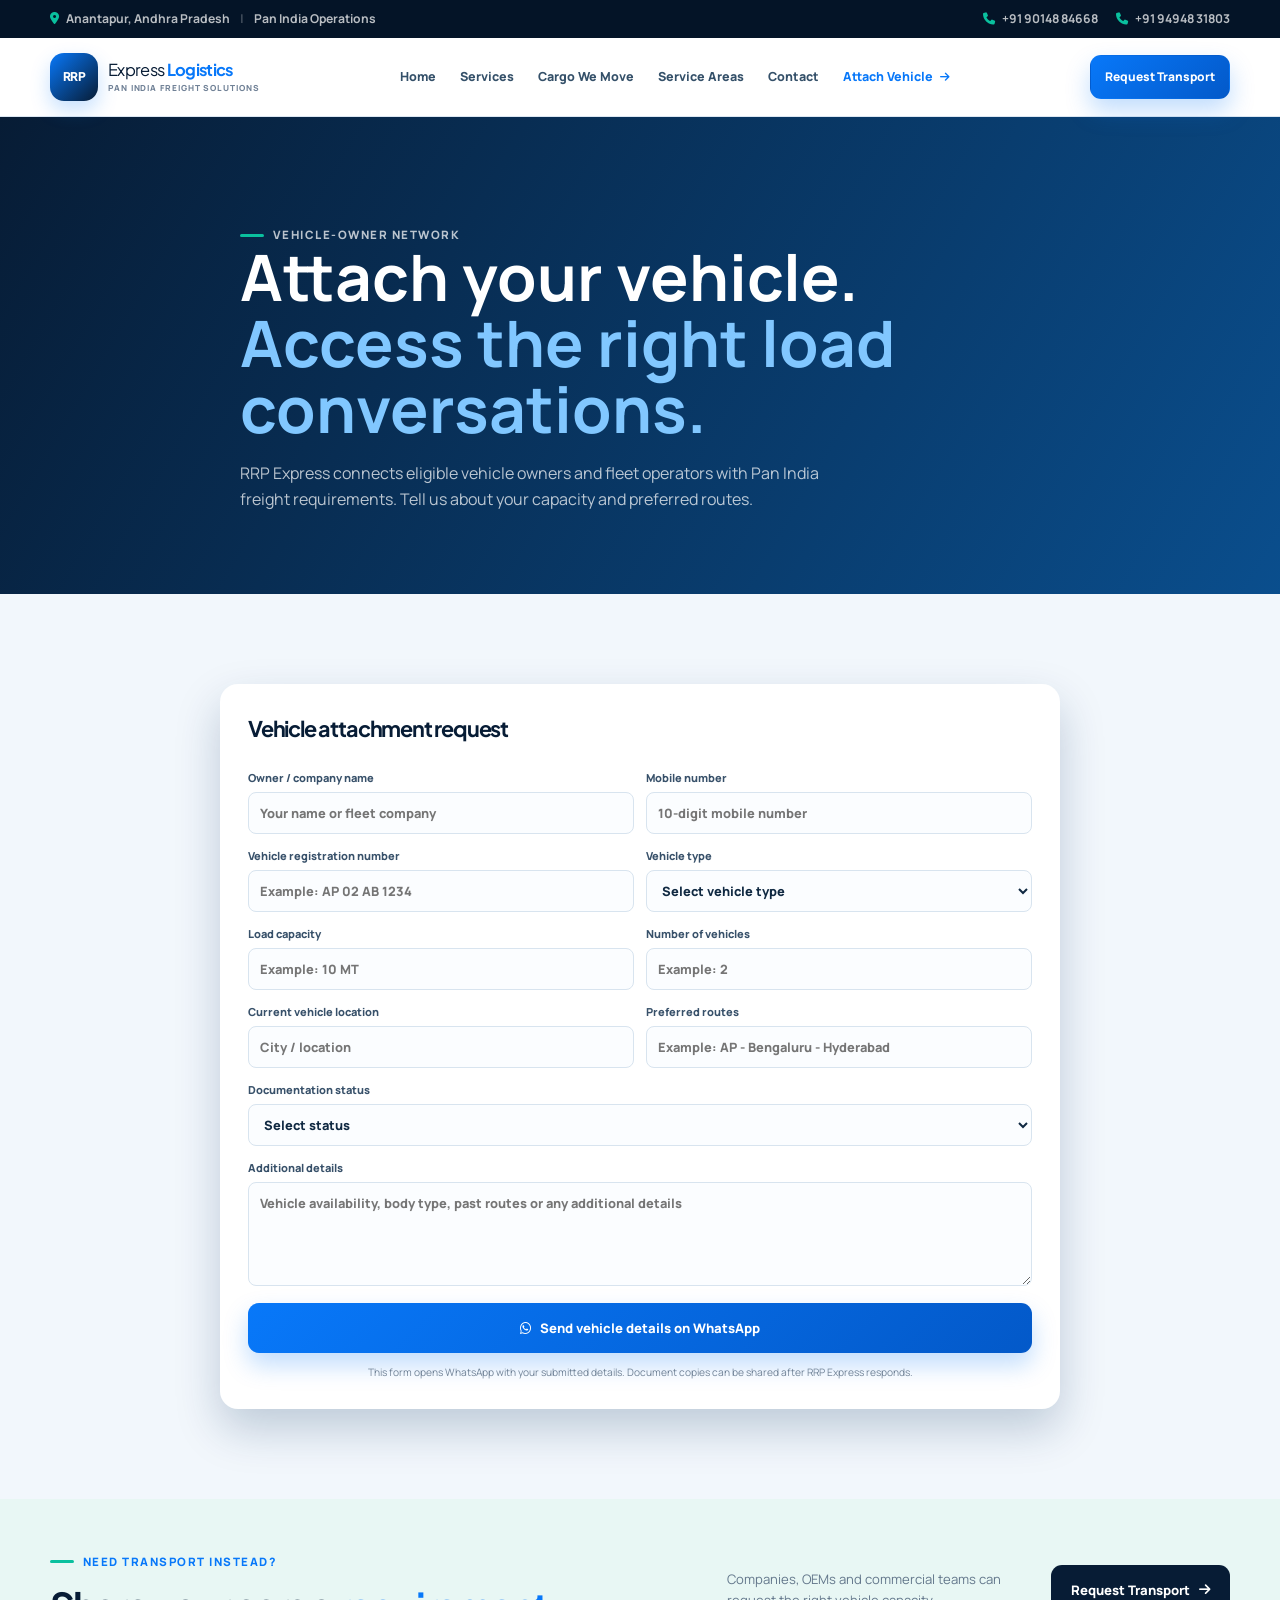
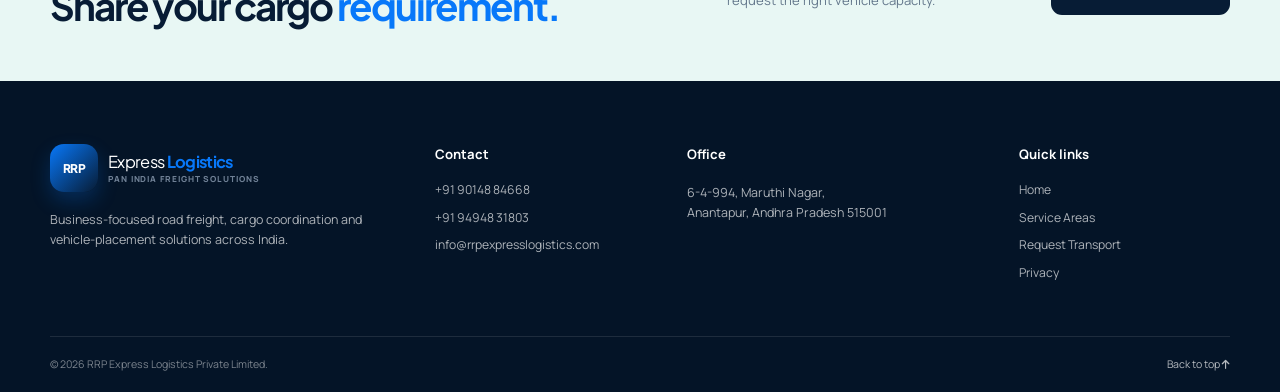
==== attach-vehicle.html @ d0955234 "Add files via upload" ====
<!doctype html>
<html lang="en">
<head>
  <meta charset="utf-8">
  <meta name="viewport" content="width=device-width, initial-scale=1">
  <meta name="theme-color" content="#071c35">
  <title>Attach Your Vehicle | RRP Express Logistics</title>
  <meta name="description" content="Vehicle owners and fleet operators can attach their vehicles with RRP Express Logistics for Pan India transport-load opportunities.">
  <link rel="canonical" href="https://www.rrpexpresslogistics.com/attach-vehicle.html">
  <link rel="preconnect" href="https://fonts.googleapis.com">
  <link rel="preconnect" href="https://fonts.gstatic.com" crossorigin>
  <link href="https://fonts.googleapis.com/css2?family=Manrope:wght@400;500;600;700;800&family=Plus+Jakarta+Sans:wght@600;700;800&display=swap" rel="stylesheet">
  <link rel="stylesheet" href="https://cdnjs.cloudflare.com/ajax/libs/font-awesome/6.5.2/css/all.min.css">
  <link rel="stylesheet" href="styles.css">
</head>
<body>
  <div class="topbar"><div class="container topbar__inner"><p><i class="fa-solid fa-location-dot"></i> Anantapur, Andhra Pradesh <span class="topbar__divider">|</span> Pan India Operations</p><div class="topbar__contacts"><a href="tel:+919014884668"><i class="fa-solid fa-phone"></i> +91 90148 84668</a><a href="tel:+919494831803"><i class="fa-solid fa-phone"></i> +91 94948 31803</a></div></div></div>
  <header class="header"><div class="container navigation">
    <a class="brand" href="index.html" aria-label="RRP Express Logistics home"><span class="brand__mark">RRP</span><span class="brand__name">Express <b>Logistics</b><small>Pan India Freight Solutions</small></span></a>
    <button class="menu-button" type="button" aria-controls="site-menu" aria-expanded="false" aria-label="Open menu"><i class="fa-solid fa-bars"></i></button>
    <nav id="site-menu" class="menu" aria-label="Main navigation"><a href="index.html">Home</a><a href="index.html#services">Services</a><a href="index.html#cargo">Cargo We Move</a><a href="service-areas.html">Service Areas</a><a href="index.html#contact">Contact</a><a class="menu__attach is-active" href="attach-vehicle.html">Attach Vehicle <i class="fa-solid fa-arrow-right"></i></a></nav>
    <a class="button button--primary header__quote" href="index.html#quote">Request Transport</a>
  </div></header>
  <main>
    <section class="page-hero"><div class="container page-hero__wrap"><p class="eyebrow eyebrow--light"><span></span> Vehicle-owner network</p><h1>Attach your vehicle. <em>Access the right load conversations.</em></h1><p>RRP Express connects eligible vehicle owners and fleet operators with Pan India freight requirements. Tell us about your capacity and preferred routes.</p></div></section>
    <section class="interior-content vehicle-form-section"><div class="container">
      <form class="enquiry-form" data-whatsapp-form data-form-type="Vehicle attachment request">
        <h2 class="form-section-title">Vehicle attachment request</h2>
        <div class="form-row"><label>Owner / company name<input required name="Owner name" autocomplete="name" placeholder="Your name or fleet company"></label><label>Mobile number<input required name="Phone" type="tel" inputmode="tel" placeholder="10-digit mobile number"></label></div>
        <div class="form-row"><label>Vehicle registration number<input required name="Vehicle registration" placeholder="Example: AP 02 AB 1234"></label><label>Vehicle type<select required name="Vehicle type"><option value="">Select vehicle type</option><option>LCV / Pickup</option><option>14 ft / 17 ft Truck</option><option>19 ft / 22 ft Truck</option><option>Container</option><option>Trailer</option><option>Tipper</option><option>Other</option></select></label></div>
        <div class="form-row"><label>Load capacity<input required name="Capacity" placeholder="Example: 10 MT"></label><label>Number of vehicles<input required name="Vehicle count" type="number" min="1" placeholder="Example: 2"></label></div>
        <div class="form-row"><label>Current vehicle location<input required name="Current location" placeholder="City / location"></label><label>Preferred routes<input required name="Preferred routes" placeholder="Example: AP - Bengaluru - Hyderabad"></label></div>
        <label>Documentation status<select required name="Documentation"><option value="">Select status</option><option>RC, permit and insurance available</option><option>Some documents pending</option><option>Need guidance</option></select></label>
        <label>Additional details<textarea name="Notes" rows="4" placeholder="Vehicle availability, body type, past routes or any additional details"></textarea></label>
        <button class="button button--primary" type="submit"><i class="fa-brands fa-whatsapp"></i> Send vehicle details on WhatsApp</button>
        <p class="form-note">This form opens WhatsApp with your submitted details. Document copies can be shared after RRP Express responds.</p>
      </form>
    </div></section>
    <section class="vehicle-cta"><div class="container vehicle-cta__inner"><div><p class="eyebrow"><span></span> Need transport instead?</p><h2>Share your cargo <em>requirement.</em></h2></div><div><p>Companies, OEMs and commercial teams can request the right vehicle capacity.</p><a class="button button--dark" href="index.html#quote">Request Transport <i class="fa-solid fa-arrow-right"></i></a></div></div></section>
  </main>
  <footer class="footer"><div class="container footer__grid"><div><a class="brand brand--footer" href="index.html"><span class="brand__mark">RRP</span><span class="brand__name">Express <b>Logistics</b><small>Pan India Freight Solutions</small></span></a><p>Business-focused road freight, cargo coordination and vehicle-placement solutions across India.</p></div><div><h3>Contact</h3><a href="tel:+919014884668">+91 90148 84668</a><a href="tel:+919494831803">+91 94948 31803</a><a href="mailto:info@rrpexpresslogistics.com">info@rrpexpresslogistics.com</a></div><div><h3>Office</h3><p>6-4-994, Maruthi Nagar,<br>Anantapur, Andhra Pradesh 515001</p></div><div><h3>Quick links</h3><a href="index.html">Home</a><a href="service-areas.html">Service Areas</a><a href="index.html#quote">Request Transport</a><a href="privacy.html">Privacy</a></div></div><div class="container footer__bottom"><span>© <span id="year"></span> RRP Express Logistics Private Limited.</span><a href="index.html#top">Back to top <i class="fa-solid fa-arrow-up"></i></a></div></footer>
  <script src="script.js"></script>
</body>
</html>
---- styles.css ----
:root {
  --ink: #071c35;
  --ink-2: #102d4f;
  --blue: #0878f9;
  --blue-deep: #0359c9;
  --teal: #0ac09e;
  --mist: #f2f7fc;
  --line: #dce7f2;
  --text: #102942;
  --muted: #64788c;
  --white: #fff;
  --radius: 20px;
  --shadow: 0 22px 55px rgba(5, 36, 68, .12);
}
* { box-sizing: border-box; }
html { scroll-behavior: smooth; scroll-padding-top: 90px; }
body { margin: 0; font-family: Manrope, Arial, sans-serif; color: var(--text); background: #fff; line-height: 1.6; }
body.menu-open { overflow: hidden; }
a { color: inherit; text-decoration: none; }
button, input, select, textarea { font: inherit; }
button { cursor: pointer; }
img { display: block; max-width: 100%; }
.container { width: min(1180px, calc(100% - 40px)); margin-inline: auto; }
.topbar { background: #041427; color: rgba(255,255,255,.72); font-size: .76rem; font-weight: 700; }
.topbar__inner { min-height: 38px; display: flex; justify-content: space-between; align-items: center; gap: 16px; }
.topbar p { margin: 0; }
.topbar i { color: var(--teal); margin-right: 5px; }
.topbar__divider { margin: 0 8px; color: rgba(255,255,255,.25); }
.topbar__contacts { display: flex; gap: 18px; }
.topbar a:hover { color: white; }
.header { position: sticky; z-index: 50; top: 0; background: rgba(255,255,255,.96); border-bottom: 1px solid var(--line); backdrop-filter: blur(15px); }
.navigation { min-height: 78px; display: flex; align-items: center; gap: 28px; }
.brand { display: inline-flex; align-items: center; gap: 10px; flex: 0 0 auto; }
.brand__mark { display: grid; place-items: center; width: 48px; height: 48px; border-radius: 14px; color: white; background: linear-gradient(135deg, var(--blue), var(--ink)); font-family: "Plus Jakarta Sans", sans-serif; font-size: .75rem; font-weight: 800; letter-spacing: -.08em; box-shadow: 0 9px 20px rgba(8,120,249,.23); }
.brand__name { color: var(--ink); font-family: "Plus Jakarta Sans", sans-serif; font-size: 1.03rem; line-height: 1.05; letter-spacing: -.04em; }
.brand__name b { color: var(--blue); }
.brand__name small { display: block; margin-top: 5px; color: #708196; font-family: Manrope, sans-serif; font-size: .52rem; font-weight: 800; letter-spacing: .11em; text-transform: uppercase; }
.menu { display: flex; align-items: center; justify-content: center; gap: 24px; flex: 1; }
.menu > a { position: relative; color: #345069; font-size: .78rem; font-weight: 800; white-space: nowrap; }
.menu > a:not(.menu__attach)::after { position: absolute; bottom: -10px; left: 0; width: 0; height: 2px; content: ""; background: var(--blue); transition: width .2s ease; }
.menu > a:hover, .menu > a.is-active { color: var(--blue); }
.menu > a:hover::after, .menu > a.is-active::after { width: 100%; }
.menu__attach { color: var(--blue) !important; }
.menu__attach i { font-size: .68rem; margin-left: 4px; }
.button { display: inline-flex; justify-content: center; align-items: center; gap: 9px; min-height: 50px; padding: 12px 19px; border: 1px solid transparent; border-radius: 11px; font-size: .82rem; font-weight: 800; transition: transform .2s, box-shadow .2s, background .2s; }
.button:hover { transform: translateY(-2px); }
.button--primary { color: white; background: linear-gradient(135deg, var(--blue), var(--blue-deep)); box-shadow: 0 12px 25px rgba(8,120,249,.25); }
.button--primary:hover { box-shadow: 0 17px 30px rgba(8,120,249,.34); }
.button--outline { color: white; border-color: rgba(255,255,255,.35); background: rgba(255,255,255,.08); }
.button--outline:hover { background: rgba(255,255,255,.16); }
.button--dark { color: white; background: var(--ink); }
.header__quote { min-height: 44px; padding: 9px 14px; font-size: .75rem; }
.menu-button { display: none; border: 0; width: 44px; height: 44px; border-radius: 11px; color: white; background: var(--ink); }
.hero { position: relative; overflow: hidden; min-height: 650px; color: white; background: url("https://images.unsplash.com/photo-1519003722824-194d4455a60c?auto=format&fit=crop&w=2200&q=88") center/cover; }
.hero__shade { position: absolute; inset: 0; background: linear-gradient(90deg, rgba(4,20,39,.98) 0%, rgba(4,24,47,.92) 45%, rgba(4,24,47,.52) 100%); }
.hero::after { position: absolute; right: -130px; bottom: -180px; width: 500px; height: 500px; border: 58px solid rgba(7,120,249,.16); border-radius: 50%; content: ""; }
.hero__grid { position: relative; z-index: 1; min-height: 650px; display: grid; grid-template-columns: minmax(0, 1fr) 320px; align-items: center; gap: 80px; }
.hero__content { padding: 102px 0; max-width: 740px; }
.eyebrow { display: flex; align-items: center; gap: 9px; margin: 0 0 14px; color: var(--blue); font-size: .72rem; font-weight: 800; letter-spacing: .13em; text-transform: uppercase; }
.eyebrow span { width: 24px; height: 3px; border-radius: 2px; background: var(--teal); }
.eyebrow--light { color: #8ec7ff; }
.hero h1, h2 { margin: 0; font-family: "Plus Jakarta Sans", sans-serif; letter-spacing: -.055em; }
.hero h1 { max-width: 760px; font-size: clamp(3rem, 6vw, 5.65rem); line-height: .98; }
em { color: var(--blue); font-style: normal; }
.hero h1 em { color: #62b4ff; }
.hero__copy { max-width: 650px; margin: 25px 0 31px; color: rgba(255,255,255,.75); font-size: 1.05rem; }
.hero__actions { display: flex; flex-wrap: wrap; gap: 12px; }
.hero__assurances { display: flex; flex-wrap: wrap; gap: 11px 20px; margin-top: 31px; color: rgba(255,255,255,.8); font-size: .76rem; font-weight: 700; }
.hero__assurances i { color: var(--teal); margin-right: 5px; }
.hero__panel { padding: 28px; border: 1px solid rgba(255,255,255,.17); border-radius: 18px; background: rgba(6,28,53,.77); box-shadow: var(--shadow); backdrop-filter: blur(14px); }
.hero__panel-label { margin: 0; color: #72b9ff; font-size: .71rem; font-weight: 800; letter-spacing: .13em; text-transform: uppercase; }
.hero__panel h2 { margin: 9px 0 19px; font-size: 1.55rem; line-height: 1.12; letter-spacing: -.045em; }
.hero__panel ul { display: grid; gap: 11px; padding: 0; margin: 0 0 24px; list-style: none; color: rgba(255,255,255,.76); font-size: .8rem; }
.hero__panel li i { color: var(--teal); margin-right: 7px; }
.hero__panel > a { color: white; font-size: .8rem; font-weight: 800; }
.hero__panel > a i { margin-left: 5px; color: var(--teal); }
.trust-strip { position: relative; z-index: 3; margin-top: -34px; }
.trust-strip__inner { display: grid; grid-template-columns: repeat(4, 1fr); overflow: hidden; border-radius: 16px; background: white; box-shadow: var(--shadow); }
.trust-strip__inner > div { padding: 22px 25px; border-right: 1px solid var(--line); }
.trust-strip__inner > div:last-child { border: 0; }
.trust-strip strong, .trust-strip span { display: block; }
.trust-strip strong { color: var(--ink); font-size: .84rem; }
.trust-strip span { margin-top: 2px; color: var(--muted); font-size: .71rem; }
.section { padding: 110px 0; }
.section-heading { display: flex; justify-content: space-between; align-items: end; gap: 40px; margin-bottom: 42px; }
.section-heading h2, .credentials h2 { max-width: 650px; color: var(--ink); font-size: clamp(2.15rem, 4vw, 3.35rem); line-height: 1.08; }
.section-heading > p { max-width: 420px; margin: 0 0 4px; color: var(--muted); font-size: .93rem; }
.section-heading--center { display: block; max-width: 720px; margin-inline: auto; text-align: center; }
.section-heading--center .eyebrow { justify-content: center; }
.section-heading--center h2 { margin-inline: auto; }
.section-heading--center > p { margin: 17px auto 0; }
.services { background: linear-gradient(180deg, #fff 0%, var(--mist) 100%); }
.service-grid { display: grid; grid-template-columns: repeat(3, 1fr); gap: 16px; }
.service-card { min-height: 240px; padding: 27px; border: 1px solid var(--line); border-radius: 17px; background: white; transition: transform .2s, box-shadow .2s, border-color .2s; }
.service-card:hover { border-color: #a9d3ff; box-shadow: var(--shadow); transform: translateY(-5px); }
.service-card__icon { display: grid; place-items: center; width: 52px; height: 52px; margin-bottom: 23px; border-radius: 15px; color: white; background: linear-gradient(135deg, var(--ink-2), var(--blue)); font-size: 1.2rem; }
.service-card:nth-child(2n) .service-card__icon { background: linear-gradient(135deg, #087872, var(--teal)); }
.service-card h3 { margin: 0 0 8px; color: var(--ink); font-size: 1.02rem; }
.service-card p { margin: 0; color: var(--muted); font-size: .82rem; }
.service-card--accent { color: white; background: var(--ink); border-color: var(--ink); }
.service-card--accent h3 { color: white; }
.service-card--accent p { color: rgba(255,255,255,.66); }
.service-card--accent .service-card__icon { color: var(--ink); background: var(--teal); }
.cargo { background: white; }
.cargo-grid { display: grid; grid-template-columns: 1.35fr 1fr 1fr; grid-template-rows: 240px 240px; gap: 16px; }
.cargo-card { position: relative; overflow: hidden; border-radius: 18px; background: var(--ink); }
.cargo-card--wide { grid-row: 1 / 3; }
.cargo-card img { width: 100%; height: 100%; object-fit: cover; opacity: .76; transition: transform .35s ease; }
.cargo-card:hover img { transform: scale(1.05); }
.cargo-card::after { position: absolute; inset: 0; content: ""; background: linear-gradient(0deg, rgba(3,20,40,.89), rgba(3,20,40,.04) 70%); }
.cargo-card > div { position: absolute; z-index: 1; right: 23px; bottom: 21px; left: 23px; color: white; }
.cargo-card span { color: #80c7ff; font-size: .66rem; font-weight: 800; letter-spacing: .1em; text-transform: uppercase; }
.cargo-card h3 { margin: 5px 0 0; font-family: "Plus Jakarta Sans", sans-serif; font-size: 1.08rem; line-height: 1.2; letter-spacing: -.035em; }
.cargo-card--wide h3 { font-size: 1.48rem; }
.cargo-note { margin: 18px 0 0; color: #718298; font-size: .71rem; text-align: center; }
.cargo-note i { color: var(--blue); }
.route-section { background: var(--mist); }
.route-section__grid { display: grid; grid-template-columns: .85fr 1.15fr; align-items: center; gap: 80px; }
.route-section h2 { color: var(--ink); font-size: clamp(2.1rem, 4vw, 3.3rem); line-height: 1.08; }
.route-section > .container p:not(.eyebrow) { color: var(--muted); }
.route-chips { display: flex; flex-wrap: wrap; gap: 8px; margin: 24px 0; }
.route-chips span { padding: 7px 11px; border: 1px solid #cbddeb; border-radius: 99px; color: #31546f; background: white; font-size: .74rem; font-weight: 800; }
.text-link { display: inline-flex; align-items: center; gap: 8px; color: var(--blue); font-size: .8rem; font-weight: 800; }
.route-map { position: relative; min-height: 340px; overflow: hidden; border-radius: 21px; background: linear-gradient(135deg, #07213f, #0a508f); box-shadow: var(--shadow); }
.route-map::before { position: absolute; inset: 0; content: ""; opacity: .16; background-image: linear-gradient(rgba(255,255,255,.7) 1px, transparent 1px), linear-gradient(90deg, rgba(255,255,255,.7) 1px, transparent 1px); background-size: 32px 32px; }
.route-map p { position: absolute; top: 25px; right: 28px; margin: 0; color: rgba(255,255,255,.7); font-size: .74rem; font-weight: 700; line-height: 1.4; text-align: right; }
.route-map__pin { position: absolute; z-index: 2; padding: 7px 10px; border-radius: 8px; color: white; background: #0878f9; box-shadow: 0 9px 15px rgba(0,0,0,.24); font-size: .68rem; font-weight: 800; }
.route-map__pin::after { position: absolute; bottom: -5px; left: 15px; width: 10px; height: 10px; content: ""; background: inherit; transform: rotate(45deg); }
.route-map__pin--anantapur { top: 148px; left: 37%; background: var(--teal); }
.route-map__pin--hindupur { top: 210px; left: 23%; }
.route-map__pin--tadipatri { top: 91px; left: 55%; }
.route-map__pin--bengaluru { bottom: 48px; left: 46%; background: #73b9ff; color: var(--ink); }
.route-map__pin--hyderabad { top: 58px; right: 17%; }
.route-map__line { position: absolute; z-index: 1; height: 2px; background: linear-gradient(90deg, var(--teal), #6db8ff); transform-origin: left; }
.route-map__line--one { top: 173px; left: 43%; width: 152px; transform: rotate(-34deg); }
.route-map__line--two { top: 181px; left: 30%; width: 116px; transform: rotate(130deg); }
.route-map__line--three { top: 190px; left: 44%; width: 132px; transform: rotate(57deg); }
.credentials { padding: 105px 0; color: white; background: var(--ink); }
.credentials__intro { max-width: 690px; margin: 0 auto 37px; text-align: center; }
.credentials h2 { color: white; margin-inline: auto; }
.credentials__intro > p:not(.eyebrow) { color: rgba(255,255,255,.63); font-size: .91rem; }
.credentials__intro .eyebrow { justify-content: center; }
.credential-grid { display: grid; grid-template-columns: repeat(4, 1fr); gap: 13px; }
.credential-grid article { min-height: 154px; padding: 21px; border: 1px solid rgba(255,255,255,.13); border-radius: 15px; background: rgba(255,255,255,.045); }
.credential-grid i { color: var(--teal); font-size: 1.2rem; }
.credential-grid span, .credential-grid strong { display: block; }
.credential-grid span { margin: 15px 0 5px; color: rgba(255,255,255,.59); font-size: .69rem; font-weight: 700; }
.credential-grid strong { color: white; font-size: .82rem; overflow-wrap: anywhere; }
.credentials__note { margin: 26px 0 0; color: rgba(255,255,255,.55); font-size: .73rem; text-align: center; }
.partners { background: #fff; }
.partner-grid { display: grid; grid-template-columns: repeat(7, 1fr); gap: 10px; }
.partner { display: flex; flex-direction: column; justify-content: center; min-height: 93px; padding: 13px 8px; border: 1px solid var(--line); border-radius: 10px; color: #183f65; background: #fff; font-family: "Plus Jakarta Sans", sans-serif; font-size: .95rem; font-weight: 800; line-height: 1; text-align: center; box-shadow: 0 6px 17px rgba(5,30,55,.04); }
.partner span { display: block; margin-top: 5px; font-family: Manrope, sans-serif; font-size: .43rem; font-weight: 800; letter-spacing: .04em; text-transform: uppercase; }
.partner--dhl { color: #d40511; background: #ffec00; }
.partner--ncl { color: #1457a4; }
.partner--bijnisaria { color: #4c4942; font-size: .68rem; }
.partner--accpre { color: #1e3521; font-size: .78rem; }
.partner--suguna { color: #e23727; font-style: italic; }
.partner--cj { color: #1e7cca; }
.partner--cj b { color: #31577d; }
.partner--delhivery { color: #141a22; font-size: .72rem; letter-spacing: .04em; }
.partner-disclaimer { margin: 17px 0 0; color: #8999a8; font-size: .65rem; text-align: center; }
.quote { color: white; background: linear-gradient(125deg, #06386e, #0878f9 63%, #0a9a85); }
.quote__grid { display: grid; grid-template-columns: .77fr 1.23fr; align-items: center; gap: 65px; }
.quote h2 { max-width: 440px; color: white; font-size: clamp(2.1rem, 4vw, 3.25rem); line-height: 1.08; }
.quote h2 em { color: #9ff5e6; }
.quote__intro > p:not(.eyebrow) { max-width: 400px; color: rgba(255,255,255,.72); }
.quote__intro > a { display: block; width: fit-content; margin-top: 13px; color: white; font-size: .84rem; font-weight: 800; }
.quote__intro > a i { width: 19px; color: #9ff5e6; }
.enquiry-form { padding: 28px; border-radius: 18px; color: var(--text); background: white; box-shadow: 0 20px 45px rgba(0,44,92,.22); }
.form-row { display: grid; grid-template-columns: 1fr 1fr; gap: 12px; }
.enquiry-form label { display: block; margin-bottom: 13px; color: #38516a; font-size: .69rem; font-weight: 800; }
.enquiry-form input, .enquiry-form select, .enquiry-form textarea { width: 100%; margin-top: 5px; padding: 10px 11px; border: 1px solid #d8e4ef; border-radius: 8px; outline: none; color: var(--text); background: #fbfdff; font-size: .8rem; }
.enquiry-form textarea { resize: vertical; }
.enquiry-form input:focus, .enquiry-form select:focus, .enquiry-form textarea:focus { border-color: var(--blue); box-shadow: 0 0 0 3px rgba(8,120,249,.11); }
.enquiry-form .button { width: 100%; border: 0; }
.form-note { margin: 11px 0 0; color: #718397; font-size: .64rem; text-align: center; }
.vehicle-cta { padding: 54px 0; background: #e8f7f4; }
.vehicle-cta__inner { display: flex; justify-content: space-between; align-items: center; gap: 35px; }
.vehicle-cta h2 { color: var(--ink); font-size: clamp(1.9rem, 3vw, 2.65rem); line-height: 1.1; }
.vehicle-cta__inner > div:last-child { display: flex; align-items: center; gap: 24px; }
.vehicle-cta__inner > div:last-child p { max-width: 300px; margin: 0; color: var(--muted); font-size: .82rem; }
.footer { padding: 63px 0 0; color: rgba(255,255,255,.68); background: #041427; }
.footer__grid { display: grid; grid-template-columns: 1.3fr .8fr 1.1fr .8fr; gap: 42px; padding-bottom: 46px; }
.brand--footer .brand__name { color: white; }
.footer p { max-width: 360px; margin: 18px 0 0; font-size: .78rem; }
.footer h3 { margin: 0 0 15px; color: white; font-size: .82rem; }
.footer__grid > div:not(:first-child) a { display: block; width: fit-content; margin: 8px 0; font-size: .76rem; }
.footer__grid a:hover { color: #81bdff; }
.footer .text-link { color: #81bdff; }
.footer__bottom { display: flex; justify-content: space-between; gap: 20px; padding: 19px 0; border-top: 1px solid rgba(255,255,255,.1); color: rgba(255,255,255,.48); font-size: .66rem; }
.footer__bottom a { color: rgba(255,255,255,.7); }
.whatsapp-float { position: fixed; z-index: 30; right: 19px; bottom: 19px; display: grid; place-items: center; width: 56px; height: 56px; border-radius: 50%; color: white; background: #25d366; box-shadow: 0 12px 25px rgba(37,211,102,.34); font-size: 1.45rem; }

/* Interior pages */
.page-hero { padding: 90px 0 82px; color: white; background: linear-gradient(120deg, var(--ink), #0a4e8d); }
.page-hero__wrap { max-width: 800px; }
.page-hero h1 { margin: 0; font-size: clamp(2.8rem, 5vw, 4.6rem); line-height: 1.03; }
.page-hero p { max-width: 620px; margin: 19px 0 0; color: rgba(255,255,255,.72); }
.page-hero em { color: #81c7ff; }
.interior-content { padding: 90px 0; }
.split-layout { display: grid; grid-template-columns: .82fr 1.18fr; gap: 65px; align-items: start; }
.side-card { position: sticky; top: 105px; padding: 28px; border-radius: 18px; color: white; background: var(--ink); }
.side-card h2 { font-size: 1.55rem; line-height: 1.15; }
.side-card p { color: rgba(255,255,255,.68); font-size: .82rem; }
.side-card .button { width: 100%; margin-top: 12px; }
.content-intro h2 { color: var(--ink); font-size: clamp(2rem, 3.5vw, 3rem); line-height: 1.1; }
.area-list { display: grid; gap: 13px; margin-top: 28px; }
.area-list article { padding: 23px; border: 1px solid var(--line); border-radius: 14px; }
.area-list h3 { margin: 0 0 7px; color: var(--ink); font-size: 1.05rem; }
.area-list p { margin: 0; color: var(--muted); font-size: .83rem; }
.vehicle-form-section { background: var(--mist); }
.vehicle-form-section .enquiry-form { max-width: 840px; margin-inline: auto; }
.form-section-title { margin: 0 0 22px; color: var(--ink); font-family: "Plus Jakarta Sans", sans-serif; font-size: 1.35rem; }

@media (max-width: 1050px) {
  .navigation { gap: 17px; }
  .menu { gap: 16px; }
  .header__quote { display: none; }
  .hero__grid { gap: 35px; }
  .partner-grid { grid-template-columns: repeat(4, 1fr); }
  .credential-grid { grid-template-columns: repeat(2, 1fr); }
}
@media (max-width: 830px) {
  .container { width: min(100% - 28px, 1180px); }
  .topbar__inner { justify-content: center; }
  .topbar__inner p { display: none; }
  .menu-button { display: grid; place-items: center; margin-left: auto; }
  .menu { position: fixed; top: 116px; right: 0; left: 0; display: grid; justify-content: stretch; gap: 0; padding: 19px 18px; border-bottom: 1px solid var(--line); background: rgba(255,255,255,.99); box-shadow: 0 15px 30px rgba(6,27,53,.1); transform: translateY(-130%); visibility: hidden; transition: transform .24s ease, visibility .24s ease; }
  .menu.is-open { transform: translateY(0); visibility: visible; }
  .menu > a { padding: 13px 6px; border-bottom: 1px solid var(--line); font-size: .87rem; }
  .menu > a:last-child { border: 0; }
  .menu > a:not(.menu__attach)::after { display: none; }
  .hero, .hero__grid { min-height: auto; }
  .hero__grid { grid-template-columns: 1fr; padding: 84px 0 68px; }
  .hero__content { padding: 0; }
  .hero__panel { max-width: 460px; }
  .trust-strip { margin-top: 0; }
  .trust-strip__inner { border-radius: 0; box-shadow: none; }
  .trust-strip__inner > div { padding: 18px; }
  .section { padding: 78px 0; }
  .service-grid { grid-template-columns: repeat(2, 1fr); }
  .cargo-grid { grid-template-columns: 1fr 1fr; grid-template-rows: 250px 210px 210px; }
  .cargo-card--wide { grid-column: 1 / 3; grid-row: auto; }
  .route-section__grid, .quote__grid, .split-layout { grid-template-columns: 1fr; gap: 40px; }
  .route-map { min-height: 330px; }
  .vehicle-cta__inner, .vehicle-cta__inner > div:last-child { align-items: flex-start; flex-direction: column; }
  .vehicle-cta__inner > div:last-child { gap: 14px; }
  .footer__grid { grid-template-columns: 1fr 1fr; }
  .footer__grid > div:first-child { grid-column: 1 / -1; }
  .side-card { position: static; }
}
@media (max-width: 560px) {
  .topbar__contacts { gap: 12px; font-size: .69rem; }
  .brand__mark { width: 42px; height: 42px; }
  .brand__name { font-size: .92rem; }
  .hero h1 { font-size: clamp(2.75rem, 14vw, 4rem); }
  .hero__copy { font-size: .93rem; }
  .hero__actions, .hero__actions .button { width: 100%; }
  .hero__assurances { display: grid; gap: 8px; }
  .trust-strip__inner { grid-template-columns: 1fr 1fr; }
  .trust-strip__inner > div:nth-child(2) { border-right: 0; }
  .trust-strip__inner > div:nth-child(-n+2) { border-bottom: 1px solid var(--line); }
  .section-heading { display: block; margin-bottom: 29px; }
  .section-heading > p { margin-top: 17px; }
  .service-grid, .credential-grid { grid-template-columns: 1fr; }
  .service-card { min-height: auto; }
  .cargo-grid { grid-template-columns: 1fr; grid-template-rows: repeat(4, 230px); }
  .cargo-card--wide { grid-column: auto; }
  .cargo-card--wide h3 { font-size: 1.2rem; }
  .route-map { min-height: 285px; }
  .route-map__pin { font-size: .58rem; }
  .route-map__pin--anantapur { left: 35%; }
  .route-map__pin--hindupur { left: 10%; }
  .route-map__pin--tadipatri { left: 52%; }
  .route-map__pin--bengaluru { left: 36%; }
  .route-map__pin--hyderabad { right: 5%; }
  .partner-grid { grid-template-columns: repeat(2, 1fr); }
  .form-row { grid-template-columns: 1fr; gap: 0; }
  .enquiry-form { padding: 20px; }
  .footer__grid { grid-template-columns: 1fr; }
  .footer__grid > div:first-child { grid-column: auto; }
  .footer__bottom { align-items: flex-start; flex-direction: column; }
  .interior-content { padding: 65px 0; }
}
@media (prefers-reduced-motion: reduce) {
  *, *::before, *::after { scroll-behavior: auto !important; transition: none !important; }
}
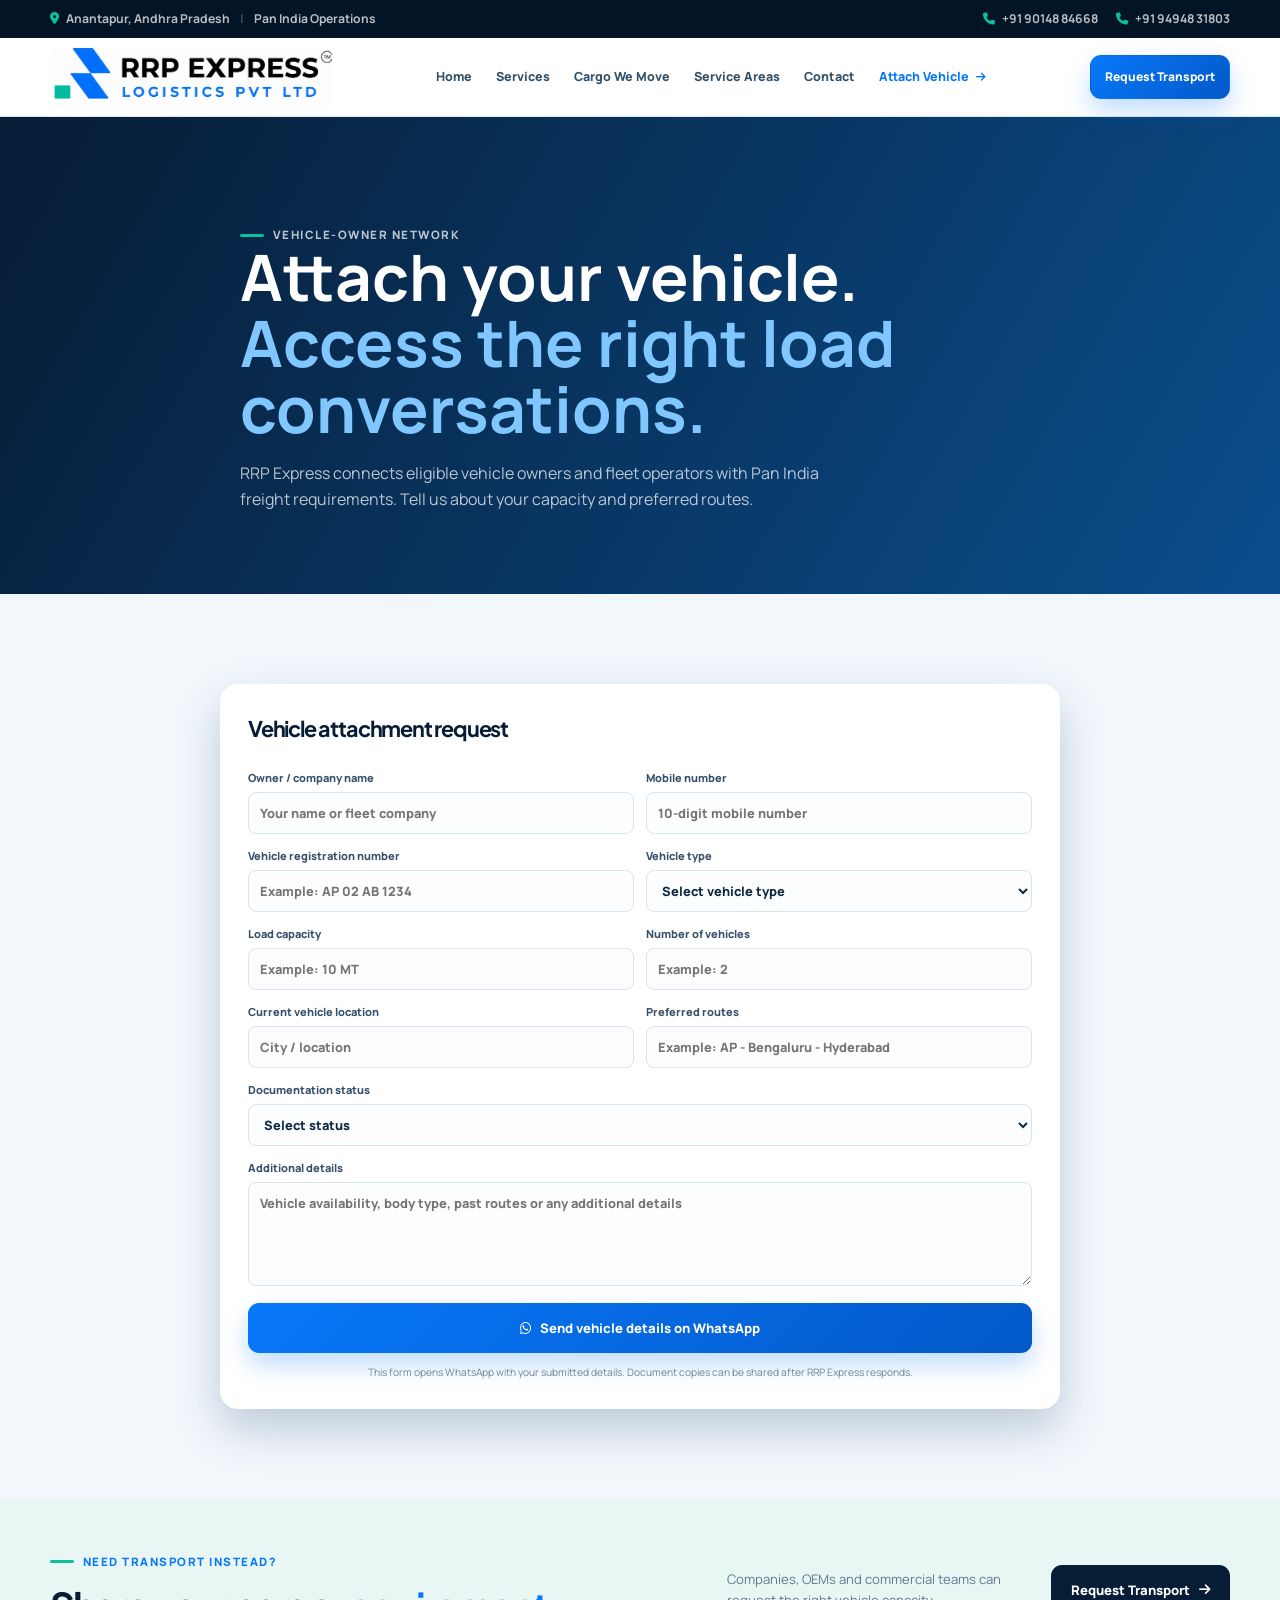
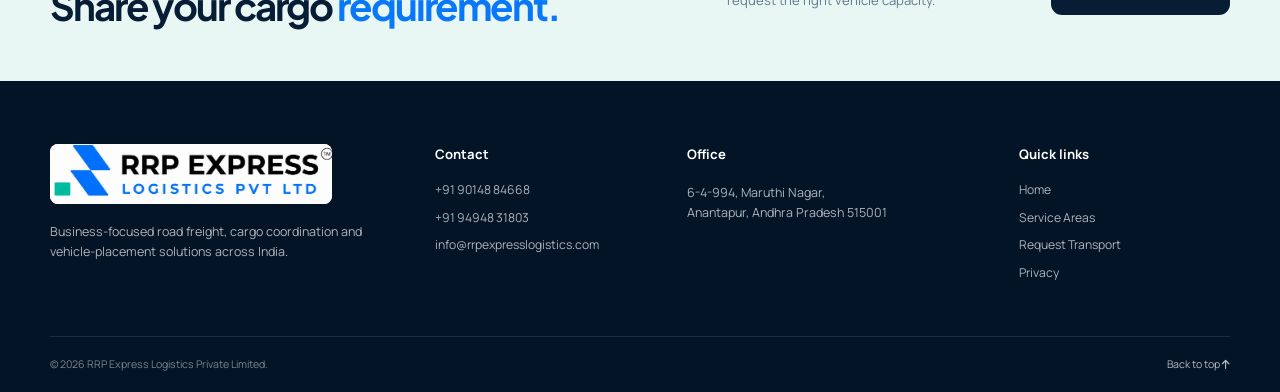
==== commit 8d5fb0e3: "Add files via upload" ====
--- a/attach-vehicle.html
+++ b/attach-vehicle.html
@@ -16,7 +16,7 @@
 <body>
   <div class="topbar"><div class="container topbar__inner"><p><i class="fa-solid fa-location-dot"></i> Anantapur, Andhra Pradesh <span class="topbar__divider">|</span> Pan India Operations</p><div class="topbar__contacts"><a href="tel:+919014884668"><i class="fa-solid fa-phone"></i> +91 90148 84668</a><a href="tel:+919494831803"><i class="fa-solid fa-phone"></i> +91 94948 31803</a></div></div></div>
   <header class="header"><div class="container navigation">
-    <a class="brand" href="index.html" aria-label="RRP Express Logistics home"><span class="brand__mark">RRP</span><span class="brand__name">Express <b>Logistics</b><small>Pan India Freight Solutions</small></span></a>
+    <a class="brand brand--image" href="index.html" aria-label="RRP Express Logistics home"><img src="rrpexpresslogo.jpeg" alt="RRP Express Logistics Private Limited"></a>
     <button class="menu-button" type="button" aria-controls="site-menu" aria-expanded="false" aria-label="Open menu"><i class="fa-solid fa-bars"></i></button>
     <nav id="site-menu" class="menu" aria-label="Main navigation"><a href="index.html">Home</a><a href="index.html#services">Services</a><a href="index.html#cargo">Cargo We Move</a><a href="service-areas.html">Service Areas</a><a href="index.html#contact">Contact</a><a class="menu__attach is-active" href="attach-vehicle.html">Attach Vehicle <i class="fa-solid fa-arrow-right"></i></a></nav>
     <a class="button button--primary header__quote" href="index.html#quote">Request Transport</a>
@@ -38,7 +38,7 @@
     </div></section>
     <section class="vehicle-cta"><div class="container vehicle-cta__inner"><div><p class="eyebrow"><span></span> Need transport instead?</p><h2>Share your cargo <em>requirement.</em></h2></div><div><p>Companies, OEMs and commercial teams can request the right vehicle capacity.</p><a class="button button--dark" href="index.html#quote">Request Transport <i class="fa-solid fa-arrow-right"></i></a></div></div></section>
   </main>
-  <footer class="footer"><div class="container footer__grid"><div><a class="brand brand--footer" href="index.html"><span class="brand__mark">RRP</span><span class="brand__name">Express <b>Logistics</b><small>Pan India Freight Solutions</small></span></a><p>Business-focused road freight, cargo coordination and vehicle-placement solutions across India.</p></div><div><h3>Contact</h3><a href="tel:+919014884668">+91 90148 84668</a><a href="tel:+919494831803">+91 94948 31803</a><a href="mailto:info@rrpexpresslogistics.com">info@rrpexpresslogistics.com</a></div><div><h3>Office</h3><p>6-4-994, Maruthi Nagar,<br>Anantapur, Andhra Pradesh 515001</p></div><div><h3>Quick links</h3><a href="index.html">Home</a><a href="service-areas.html">Service Areas</a><a href="index.html#quote">Request Transport</a><a href="privacy.html">Privacy</a></div></div><div class="container footer__bottom"><span>© <span id="year"></span> RRP Express Logistics Private Limited.</span><a href="index.html#top">Back to top <i class="fa-solid fa-arrow-up"></i></a></div></footer>
+  <footer class="footer"><div class="container footer__grid"><div><a class="brand brand--image brand--footer" href="index.html"><img src="rrpexpresslogo.jpeg" alt="RRP Express Logistics Private Limited"></a><p>Business-focused road freight, cargo coordination and vehicle-placement solutions across India.</p></div><div><h3>Contact</h3><a href="tel:+919014884668">+91 90148 84668</a><a href="tel:+919494831803">+91 94948 31803</a><a href="mailto:info@rrpexpresslogistics.com">info@rrpexpresslogistics.com</a></div><div><h3>Office</h3><p>6-4-994, Maruthi Nagar,<br>Anantapur, Andhra Pradesh 515001</p></div><div><h3>Quick links</h3><a href="index.html">Home</a><a href="service-areas.html">Service Areas</a><a href="index.html#quote">Request Transport</a><a href="privacy.html">Privacy</a></div></div><div class="container footer__bottom"><span>© <span id="year"></span> RRP Express Logistics Private Limited.</span><a href="index.html#top">Back to top <i class="fa-solid fa-arrow-up"></i></a></div></footer>
   <script src="script.js"></script>
 </body>
 </html>
--- a/styles.css
+++ b/styles.css
@@ -35,6 +35,8 @@
 .brand__name { color: var(--ink); font-family: "Plus Jakarta Sans", sans-serif; font-size: 1.03rem; line-height: 1.05; letter-spacing: -.04em; }
 .brand__name b { color: var(--blue); }
 .brand__name small { display: block; margin-top: 5px; color: #708196; font-family: Manrope, sans-serif; font-size: .52rem; font-weight: 800; letter-spacing: .11em; text-transform: uppercase; }
+.brand--image { position: relative; display: block; width: 282px; height: 60px; overflow: hidden; border-radius: 8px; background: white; }
+.brand--image img { position: absolute; top: -75px; left: -10px; width: 296px; height: auto; max-width: none; }
 .menu { display: flex; align-items: center; justify-content: center; gap: 24px; flex: 1; }
 .menu > a { position: relative; color: #345069; font-size: .78rem; font-weight: 800; white-space: nowrap; }
 .menu > a:not(.menu__attach)::after { position: absolute; bottom: -10px; left: 0; width: 0; height: 2px; content: ""; background: var(--blue); transition: width .2s ease; }
@@ -91,9 +93,14 @@
 .section-heading--center > p { margin: 17px auto 0; }
 .services { background: linear-gradient(180deg, #fff 0%, var(--mist) 100%); }
 .service-grid { display: grid; grid-template-columns: repeat(3, 1fr); gap: 16px; }
-.service-card { min-height: 240px; padding: 27px; border: 1px solid var(--line); border-radius: 17px; background: white; transition: transform .2s, box-shadow .2s, border-color .2s; }
+.service-card { min-height: 304px; overflow: hidden; padding: 0; border: 1px solid var(--line); border-radius: 17px; background: white; transition: transform .2s, box-shadow .2s, border-color .2s; }
 .service-card:hover { border-color: #a9d3ff; box-shadow: var(--shadow); transform: translateY(-5px); }
-.service-card__icon { display: grid; place-items: center; width: 52px; height: 52px; margin-bottom: 23px; border-radius: 15px; color: white; background: linear-gradient(135deg, var(--ink-2), var(--blue)); font-size: 1.2rem; }
+.service-card__visual { position: relative; height: 122px; overflow: hidden; background: var(--ink); }
+.service-card__visual::after { position: absolute; inset: 0; content: ""; background: linear-gradient(90deg, rgba(4,22,42,.63), rgba(4,22,42,.08)); }
+.service-card__visual img { width: 100%; height: 100%; object-fit: cover; opacity: .88; transition: transform .35s ease; }
+.service-card:hover .service-card__visual img { transform: scale(1.06); }
+.service-card__body { padding: 22px 25px 26px; }
+.service-card__icon { position: absolute; z-index: 2; bottom: 14px; left: 18px; display: grid; place-items: center; width: 46px; height: 46px; margin: 0; border: 1px solid rgba(255,255,255,.28); border-radius: 13px; color: white; background: rgba(6,27,53,.78); box-shadow: 0 8px 18px rgba(0,0,0,.2); font-size: 1.05rem; backdrop-filter: blur(7px); }
 .service-card:nth-child(2n) .service-card__icon { background: linear-gradient(135deg, #087872, var(--teal)); }
 .service-card h3 { margin: 0 0 8px; color: var(--ink); font-size: 1.02rem; }
 .service-card p { margin: 0; color: var(--muted); font-size: .82rem; }
@@ -254,6 +261,8 @@
   .topbar__contacts { gap: 12px; font-size: .69rem; }
   .brand__mark { width: 42px; height: 42px; }
   .brand__name { font-size: .92rem; }
+  .brand--image { width: 238px; height: 50px; }
+  .brand--image img { top: -64px; left: -8px; width: 254px; }
   .hero h1 { font-size: clamp(2.75rem, 14vw, 4rem); }
   .hero__copy { font-size: .93rem; }
   .hero__actions, .hero__actions .button { width: 100%; }
